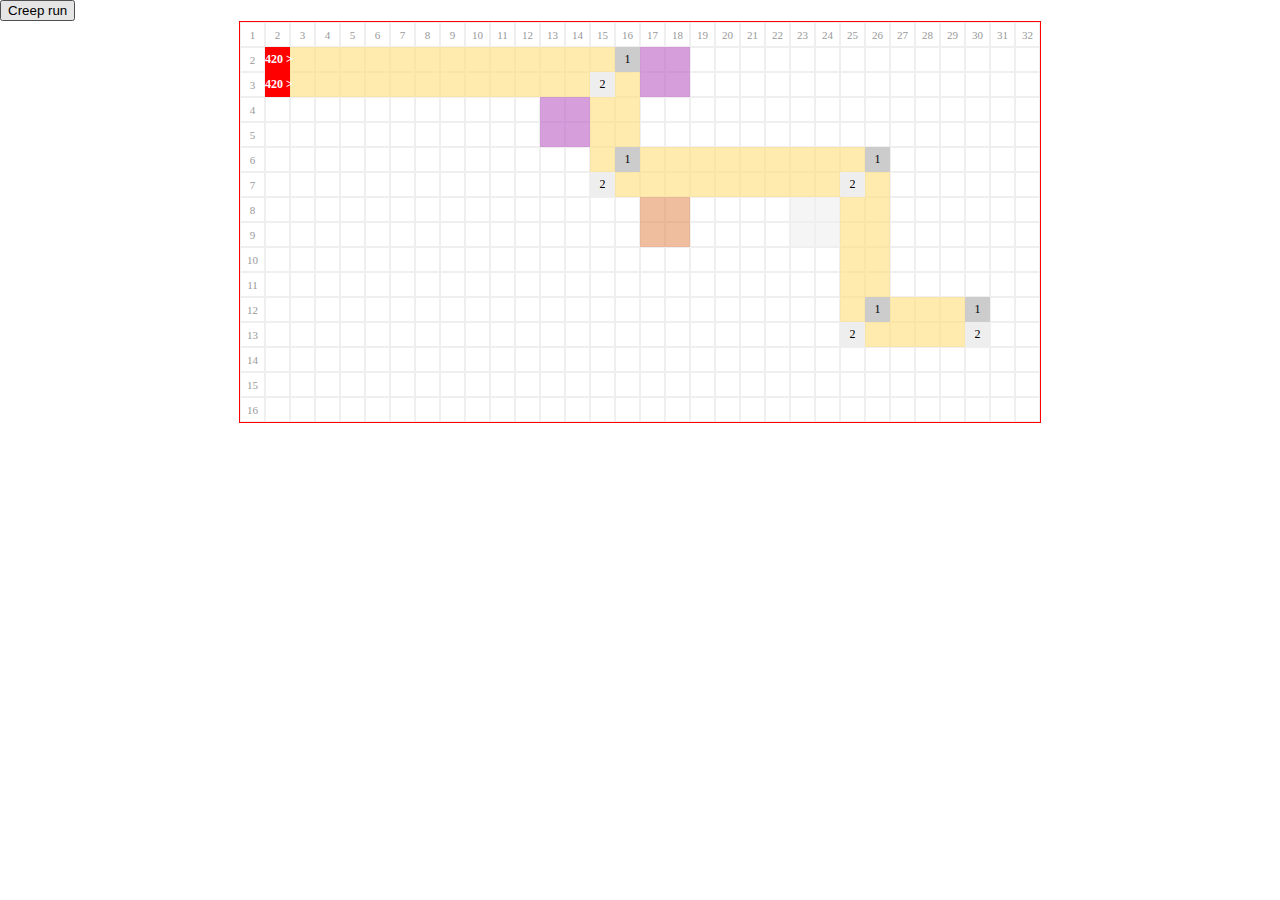
==== index.html @ fa78db21 "First commit" ====
<!DOCTYPE html>
<html>
<head>
    <title>TDVN-Trial</title>

    <style type="text/css">
        body {
            font: 12px 'Trebuchet MS';
            margin: 0;
            padding: 0;
        }
        /* MAP + ROUTE */
        #tdvnMap {
            border: 1px solid red;
            margin: 0 auto;
            position: relative;
        }
        .GridCell {
            box-sizing: border-box;
            -moz-box-sizing: border-box;
            -webkit-box-sizing: border-box;
            border: 1px solid #efefef;
            float: left;
            font-size: 11px;
            color: #999;
            text-align: center;
            line-height: 25px;
        }
        .MapRoute {
            background: #fd7;
            position: absolute;
            z-index: 1;
            opacity: 0.6;
            -moz-opacity: 0.6;
            -webkit-opacity: 0.6;
        }
        .MapTower {
            background: #efefef;
            width: 50px;
            height: 50px;
            position: absolute;
            z-index: 3;
            opacity: 0.6;
            -moz-opacity: 0.6;
            -webkit-opacity: 0.6;
        }
        /* TOWER */
        .Tower {
            background: #aef;
            width: 50px;
            height: 50px;
            opacity: 0.6;
            -moz-opacity: 0.6;
            -webkit-opacity: 0.6;
        }
        .TowerRange {
            position: absolute;
            z-index: 2;
        }
        .MagicTower {
            background: #90a;
        }
        .IncredibleTower {
            background: #d50;
        }

        /* CREEP */
        .Creep {
            width: 25px;
            height: 25px;
            background: #f00;
            position: absolute;
            z-index: 3;
            box-sizing: border-box;
            -moz-box-sizing: border-box;
            -webkit-box-sizing: border-box;
            text-align: center;
            line-height: 25px;
            color: #fff;
            font-weight: bold;
        }
    </style>
    
    <script type="text/javascript" src="js/vendor/jquery.js"></script>
    <script type="text/javascript" src="js/vendor/gsap/easing/EasePack.min.js"></script>
    <script type="text/javascript" src="js/vendor/gsap/plugins/CSSPlugin.min.js"></script>
    <script type="text/javascript" src="js/vendor/gsap/plugins/BezierPlugin.min.js"></script>
    <script type="text/javascript" src="js/vendor/gsap/TweenLite.min.js"></script>
    <script type="text/javascript" src="js/vendor/gsap/jquery.gsap.min.js"></script>

    <script type="text/javascript" src="js/Core.js"></script>
    <script type="text/javascript" src="js/class/Tower.js"></script>
    <script type="text/javascript" src="js/class/Skill.js"></script>
    <script type="text/javascript" src="js/class/Creep.js"></script>
    <script type="text/javascript" src="js/class/Map.js"></script>
    <script type="text/javascript">
        jQuery(document).ready(function () {
            (function ($) {
                var startBtn = $('<button id="startBtn">Creep run</button>').appendTo('body');

                //1.MAP -> create a map: 32,16 grid with cell size 25x25
                var mapConfig = {
                    x: 32,
                    y: 16,
                    size: 25
                };
                var map = new TDVN.Map([mapConfig.x, mapConfig.y], mapConfig.size);
                var mapFlow = 1; //1: left->right, 2: top->down, 3: right->left, 4: bottom->up
                //for debug only, show map grid guides
                var cell = $('<div class="GridCell"></div>');
                var j = 0;
                for ( var i = 0; i < mapConfig.x*mapConfig.y; i++ ) {
                    var _cell_ = cell.clone().css({width:mapConfig.size, height:mapConfig.size});
                    if ( i >= 0 && i < mapConfig.x ) { _cell_.text(i+1); }
                    if ( i-(j*mapConfig.x) == 0 ) { _cell_.text(++j); }
                    map.obj.append(_cell_); 
                }

                //**ROUTE -> create some routes
                //new TDVN.MapRuute(startPoint/*object{x,y}*/, length, axis/*String x|y*/, direction)
                var route1 = new TDVN.MapRoute({x: 2, y: 2}, 13, 'x', 1);
                var route2 = new TDVN.MapRoute({x: 15, y: 2}, 6, 'y', 1);
                var route3 = new TDVN.MapRoute({x: 17, y: 6}, 8, 'x', 1);
                var route4 = new TDVN.MapRoute({x: 25, y: 6}, 8, 'y', 1);
                var route5 = new TDVN.MapRoute({x: 27, y: 12}, 4, 'x', 1);
                //add created routes to map
                map.add({ //route 1
                    object: route1,
                    isRoute: true,
                    x: route1.data('x'),
                    y: route1.data('y')
                });
                map.add({ //route 2
                    object: route2,
                    isRoute: true,
                    x: route2.data('x'),
                    y: route2.data('y')
                });
                map.add({ //route 3
                    object: route3,
                    isRoute: true,
                    x: route3.data('x'),
                    y: route3.data('y')
                });
                map.add({ //route 4
                    object: route4,
                    isRoute: true,
                    x: route4.data('x'),
                    y: route4.data('y')
                });
                map.add({ //route 5
                    object: route5,
                    isRoute: true,
                    x: route5.data('x'),
                    y: route5.data('y')
                });

                //2.TOWER PLACEHOLDER -> create some placeholder for tower
                var placholderTower1 = new TDVN.MapTower({x: 13, y: 4});
                var placholderTower2 = new TDVN.MapTower({x: 17, y: 2});
                var placholderTower3 = new TDVN.MapTower({x: 17, y: 8});
                var placholderTower4 = new TDVN.MapTower({x: 23, y: 8});
                //add created routes to map
                map.add({ //placeholder tower 1
                    object: placholderTower1.obj,
                    x: placholderTower1.x,
                    y: placholderTower1.y
                });
                map.add({ //placeholder tower 2
                    object: placholderTower2.obj,
                    x: placholderTower2.x,
                    y: placholderTower2.y
                });
                map.add({ //placeholder tower 3
                    object: placholderTower3.obj,
                    x: placholderTower3.x,
                    y: placholderTower3.y
                });
                map.add({ //placeholder tower 4
                    object: placholderTower4.obj,
                    x: placholderTower4.x,
                    y: placholderTower4.y
                });
                
                //3a.TOWER -> define tower class called 'MagicTower'
                TDVN.TowerFactory.define('MagicTower', {
                    speed: 1, //number or firing per second
                    damage: 10, //number of creep blood will be decreased
                    effect: {},
                    scope: 1, //area around tower, by grid cell -> [3x3] around tower
                    multiple: 1, //number of creep that tower can attack at the same time
                });
                //init some MagicTower
                var mTower1 = MagicTower.create();
                var mTower2 = MagicTower.create();
                //add some MagicTower to placeholder tower on map
                placholderTower1.build(mTower1);
                placholderTower2.build(mTower2);

                //3b.TOWER -> define tower class called 'IncredibleTower'
                TDVN.TowerFactory.define('IncredibleTower', {
                    speed: 5, //number or firing per second
                    damage: 50, //number of creep blood will be decreased
                    effect: {},
                    scope: 2, //area around tower, by grid cell -> [5x5] around tower
                    multiple: 1, //number of creep that tower can attack at the same time
                });
                //init some MagicTower
                var mTower3 = IncredibleTower.create();
                //add some MagicTower to placeholder tower on map
                placholderTower3.build(mTower3);
                
                var route1Data = route1.data();
                var creepHome = [
                    [{x: route1Data.x, y: route1Data.y}, {x: route1Data.x, y: route1Data.y+1}], //1: left -> right
                    [{x: route1Data.x, y: route1Data.y+2}, {x: route1Data.x+1, y: route1Data.y+2}], //2: top->down
                    [{x: route1Data.x-1, y: route1Data.y}, {x: route1Data.x-1, y: route1Data.y+1}], //3: right -> left
                    [{x: route1Data.x, y: route1Data.y-1}, {x: route1Data.x+1, y: route1Data.y-1}] //4: bottom -> up
                ];
                creepHome = creepHome[mapFlow-1];

                //4a.CREEP -> define some kind of Creep -> NormalCreep
                TDVN.CreepFactory.define('NormalCreep', {
                    speed: 1,
                    blood: 120,
                    shield: 1
                });
                //init some NormalCreep
                var nCreep1 = NormalCreep.create();
                var nCreep2 = NormalCreep.create();
                map.add({ //creep 1
                    object: nCreep1.obj,
                    x: creepHome[0].x,
                    y: creepHome[0].y
                });
                map.add({ //creep 2
                    object: nCreep2.obj,
                    x: creepHome[1].x,
                    y: creepHome[1].y
                });

                //4b.CREEP -> define some kind of Creep -> SuperCreep
                TDVN.CreepFactory.define('SuperCreep', {
                    speed: 2,
                    blood: 420,
                    shield: 5
                });
                //init some NormalCreep
                var nCreep3 = SuperCreep.create();
                var nCreep4 = SuperCreep.create();
                var nCreep5 = SuperCreep.create();
                map.add({ //creep 3
                    object: nCreep3.obj,
                    x: creepHome[0].x,
                    y: creepHome[0].y
                });
                map.add({ //creep 4
                    object: nCreep4.obj,
                    x: creepHome[1].x,
                    y: creepHome[1].y
                });
                map.add({ //creep 5
                    object: nCreep5.obj,
                    x: creepHome[0].x,
                    y: creepHome[0].y
                });
                
                //5.CREEP -> push created creep into queue
                TDVN.CreepQueue.push(nCreep1);
                TDVN.CreepQueue.push(nCreep2);
                TDVN.CreepQueue.push(nCreep3);
                TDVN.CreepQueue.push(nCreep4);
                TDVN.CreepQueue.push(nCreep5);

                //6. CREEP -> start running
                var creepRoute = map.pathToPosition(map.getCreepPath(creepHome), creepHome);
                startBtn.on('click', function (e) {
                    startBtn.remove();
                    TDVN.CreepQueue.flush(1, function (creeps) {
                        $.each(creeps, function (index, creep) {
                            map.bindRoute(creep, creepRoute[index%2 == 0 ? 'rear' : 'inner']);
                        });
                    });
                });
            })(jQuery);
        });
    </script>
</head>

<body>
</body>
</html>
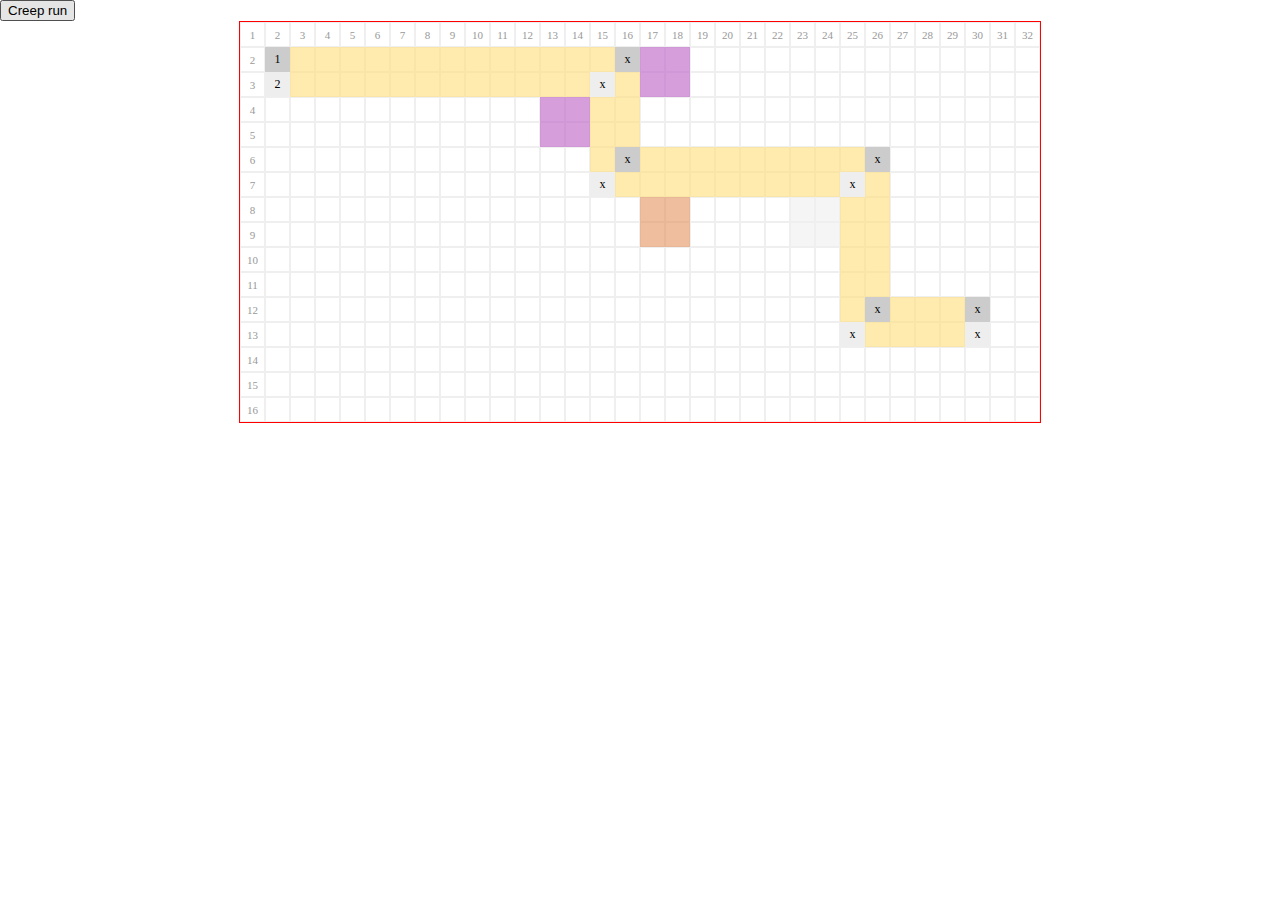
==== commit 5e000fc6: "Update and fix bugs. Add test pack" ====
--- a/index.html
+++ b/index.html
@@ -3,290 +3,40 @@
 <head>
     <title>TDVN-Trial</title>
 
-    <style type="text/css">
-        body {
-            font: 12px 'Trebuchet MS';
-            margin: 0;
-            padding: 0;
-        }
-        /* MAP + ROUTE */
-        #tdvnMap {
-            border: 1px solid red;
-            margin: 0 auto;
-            position: relative;
-        }
-        .GridCell {
-            box-sizing: border-box;
-            -moz-box-sizing: border-box;
-            -webkit-box-sizing: border-box;
-            border: 1px solid #efefef;
-            float: left;
-            font-size: 11px;
-            color: #999;
-            text-align: center;
-            line-height: 25px;
-        }
-        .MapRoute {
-            background: #fd7;
-            position: absolute;
-            z-index: 1;
-            opacity: 0.6;
-            -moz-opacity: 0.6;
-            -webkit-opacity: 0.6;
-        }
-        .MapTower {
-            background: #efefef;
-            width: 50px;
-            height: 50px;
-            position: absolute;
-            z-index: 3;
-            opacity: 0.6;
-            -moz-opacity: 0.6;
-            -webkit-opacity: 0.6;
-        }
-        /* TOWER */
-        .Tower {
-            background: #aef;
-            width: 50px;
-            height: 50px;
-            opacity: 0.6;
-            -moz-opacity: 0.6;
-            -webkit-opacity: 0.6;
-        }
-        .TowerRange {
-            position: absolute;
-            z-index: 2;
-        }
-        .MagicTower {
-            background: #90a;
-        }
-        .IncredibleTower {
-            background: #d50;
-        }
+    <link rel="stylesheet" type="text/css" href="css/main.css" />
 
-        /* CREEP */
-        .Creep {
-            width: 25px;
-            height: 25px;
-            background: #f00;
-            position: absolute;
-            z-index: 3;
-            box-sizing: border-box;
-            -moz-box-sizing: border-box;
-            -webkit-box-sizing: border-box;
-            text-align: center;
-            line-height: 25px;
-            color: #fff;
-            font-weight: bold;
-        }
-    </style>
-    
+    <!-- use for testing only. Remove when goes on Production -->
+    <link rel="stylesheet" type="text/css" href="test/css/test.css" />
+    <!-- end. Testing -->
+</head>
+
+<body>
+    <!-- content will be generated here -->
+
+    <!-- loading dependancies vendor -->
     <script type="text/javascript" src="js/vendor/jquery.js"></script>
+    <script type="text/javascript" src="js/vendor/jquery-ui-touchpunch.js"></script>
     <script type="text/javascript" src="js/vendor/gsap/easing/EasePack.min.js"></script>
     <script type="text/javascript" src="js/vendor/gsap/plugins/CSSPlugin.min.js"></script>
     <script type="text/javascript" src="js/vendor/gsap/plugins/BezierPlugin.min.js"></script>
     <script type="text/javascript" src="js/vendor/gsap/TweenLite.min.js"></script>
     <script type="text/javascript" src="js/vendor/gsap/jquery.gsap.min.js"></script>
+    <!-- end. vendor -->
 
+    <!-- loading core class -->
     <script type="text/javascript" src="js/Core.js"></script>
     <script type="text/javascript" src="js/class/Tower.js"></script>
     <script type="text/javascript" src="js/class/Skill.js"></script>
     <script type="text/javascript" src="js/class/Creep.js"></script>
     <script type="text/javascript" src="js/class/Map.js"></script>
-    <script type="text/javascript">
-        jQuery(document).ready(function () {
-            (function ($) {
-                var startBtn = $('<button id="startBtn">Creep run</button>').appendTo('body');
+    <script type="text/javascript" src="js/class/MapLoader.js"></script>
+    <!-- end. core class -->
 
-                //1.MAP -> create a map: 32,16 grid with cell size 25x25
-                var mapConfig = {
-                    x: 32,
-                    y: 16,
-                    size: 25
-                };
-                var map = new TDVN.Map([mapConfig.x, mapConfig.y], mapConfig.size);
-                var mapFlow = 1; //1: left->right, 2: top->down, 3: right->left, 4: bottom->up
-                //for debug only, show map grid guides
-                var cell = $('<div class="GridCell"></div>');
-                var j = 0;
-                for ( var i = 0; i < mapConfig.x*mapConfig.y; i++ ) {
-                    var _cell_ = cell.clone().css({width:mapConfig.size, height:mapConfig.size});
-                    if ( i >= 0 && i < mapConfig.x ) { _cell_.text(i+1); }
-                    if ( i-(j*mapConfig.x) == 0 ) { _cell_.text(++j); }
-                    map.obj.append(_cell_); 
-                }
+    <!-- use for testing only. Remove when goes on Production -->
+    <script type="text/javascript" src="test/js/testcases.js"></script>
+    <!-- <script type="text/javascript" src="test/js/test.js"></script> -->
+    <!-- end. Testing -->
 
-                //**ROUTE -> create some routes
-                //new TDVN.MapRuute(startPoint/*object{x,y}*/, length, axis/*String x|y*/, direction)
-                var route1 = new TDVN.MapRoute({x: 2, y: 2}, 13, 'x', 1);
-                var route2 = new TDVN.MapRoute({x: 15, y: 2}, 6, 'y', 1);
-                var route3 = new TDVN.MapRoute({x: 17, y: 6}, 8, 'x', 1);
-                var route4 = new TDVN.MapRoute({x: 25, y: 6}, 8, 'y', 1);
-                var route5 = new TDVN.MapRoute({x: 27, y: 12}, 4, 'x', 1);
-                //add created routes to map
-                map.add({ //route 1
-                    object: route1,
-                    isRoute: true,
-                    x: route1.data('x'),
-                    y: route1.data('y')
-                });
-                map.add({ //route 2
-                    object: route2,
-                    isRoute: true,
-                    x: route2.data('x'),
-                    y: route2.data('y')
-                });
-                map.add({ //route 3
-                    object: route3,
-                    isRoute: true,
-                    x: route3.data('x'),
-                    y: route3.data('y')
-                });
-                map.add({ //route 4
-                    object: route4,
-                    isRoute: true,
-                    x: route4.data('x'),
-                    y: route4.data('y')
-                });
-                map.add({ //route 5
-                    object: route5,
-                    isRoute: true,
-                    x: route5.data('x'),
-                    y: route5.data('y')
-                });
-
-                //2.TOWER PLACEHOLDER -> create some placeholder for tower
-                var placholderTower1 = new TDVN.MapTower({x: 13, y: 4});
-                var placholderTower2 = new TDVN.MapTower({x: 17, y: 2});
-                var placholderTower3 = new TDVN.MapTower({x: 17, y: 8});
-                var placholderTower4 = new TDVN.MapTower({x: 23, y: 8});
-                //add created routes to map
-                map.add({ //placeholder tower 1
-                    object: placholderTower1.obj,
-                    x: placholderTower1.x,
-                    y: placholderTower1.y
-                });
-                map.add({ //placeholder tower 2
-                    object: placholderTower2.obj,
-                    x: placholderTower2.x,
-                    y: placholderTower2.y
-                });
-                map.add({ //placeholder tower 3
-                    object: placholderTower3.obj,
-                    x: placholderTower3.x,
-                    y: placholderTower3.y
-                });
-                map.add({ //placeholder tower 4
-                    object: placholderTower4.obj,
-                    x: placholderTower4.x,
-                    y: placholderTower4.y
-                });
-                
-                //3a.TOWER -> define tower class called 'MagicTower'
-                TDVN.TowerFactory.define('MagicTower', {
-                    speed: 1, //number or firing per second
-                    damage: 10, //number of creep blood will be decreased
-                    effect: {},
-                    scope: 1, //area around tower, by grid cell -> [3x3] around tower
-                    multiple: 1, //number of creep that tower can attack at the same time
-                });
-                //init some MagicTower
-                var mTower1 = MagicTower.create();
-                var mTower2 = MagicTower.create();
-                //add some MagicTower to placeholder tower on map
-                placholderTower1.build(mTower1);
-                placholderTower2.build(mTower2);
-
-                //3b.TOWER -> define tower class called 'IncredibleTower'
-                TDVN.TowerFactory.define('IncredibleTower', {
-                    speed: 5, //number or firing per second
-                    damage: 50, //number of creep blood will be decreased
-                    effect: {},
-                    scope: 2, //area around tower, by grid cell -> [5x5] around tower
-                    multiple: 1, //number of creep that tower can attack at the same time
-                });
-                //init some MagicTower
-                var mTower3 = IncredibleTower.create();
-                //add some MagicTower to placeholder tower on map
-                placholderTower3.build(mTower3);
-                
-                var route1Data = route1.data();
-                var creepHome = [
-                    [{x: route1Data.x, y: route1Data.y}, {x: route1Data.x, y: route1Data.y+1}], //1: left -> right
-                    [{x: route1Data.x, y: route1Data.y+2}, {x: route1Data.x+1, y: route1Data.y+2}], //2: top->down
-                    [{x: route1Data.x-1, y: route1Data.y}, {x: route1Data.x-1, y: route1Data.y+1}], //3: right -> left
-                    [{x: route1Data.x, y: route1Data.y-1}, {x: route1Data.x+1, y: route1Data.y-1}] //4: bottom -> up
-                ];
-                creepHome = creepHome[mapFlow-1];
-
-                //4a.CREEP -> define some kind of Creep -> NormalCreep
-                TDVN.CreepFactory.define('NormalCreep', {
-                    speed: 1,
-                    blood: 120,
-                    shield: 1
-                });
-                //init some NormalCreep
-                var nCreep1 = NormalCreep.create();
-                var nCreep2 = NormalCreep.create();
-                map.add({ //creep 1
-                    object: nCreep1.obj,
-                    x: creepHome[0].x,
-                    y: creepHome[0].y
-                });
-                map.add({ //creep 2
-                    object: nCreep2.obj,
-                    x: creepHome[1].x,
-                    y: creepHome[1].y
-                });
-
-                //4b.CREEP -> define some kind of Creep -> SuperCreep
-                TDVN.CreepFactory.define('SuperCreep', {
-                    speed: 2,
-                    blood: 420,
-                    shield: 5
-                });
-                //init some NormalCreep
-                var nCreep3 = SuperCreep.create();
-                var nCreep4 = SuperCreep.create();
-                var nCreep5 = SuperCreep.create();
-                map.add({ //creep 3
-                    object: nCreep3.obj,
-                    x: creepHome[0].x,
-                    y: creepHome[0].y
-                });
-                map.add({ //creep 4
-                    object: nCreep4.obj,
-                    x: creepHome[1].x,
-                    y: creepHome[1].y
-                });
-                map.add({ //creep 5
-                    object: nCreep5.obj,
-                    x: creepHome[0].x,
-                    y: creepHome[0].y
-                });
-                
-                //5.CREEP -> push created creep into queue
-                TDVN.CreepQueue.push(nCreep1);
-                TDVN.CreepQueue.push(nCreep2);
-                TDVN.CreepQueue.push(nCreep3);
-                TDVN.CreepQueue.push(nCreep4);
-                TDVN.CreepQueue.push(nCreep5);
-
-                //6. CREEP -> start running
-                var creepRoute = map.pathToPosition(map.getCreepPath(creepHome), creepHome);
-                startBtn.on('click', function (e) {
-                    startBtn.remove();
-                    TDVN.CreepQueue.flush(1, function (creeps) {
-                        $.each(creeps, function (index, creep) {
-                            map.bindRoute(creep, creepRoute[index%2 == 0 ? 'rear' : 'inner']);
-                        });
-                    });
-                });
-            })(jQuery);
-        });
-    </script>
-</head>
-
-<body>
+    <script type="text/javascript" src="js/map/map1.js"></script>
 </body>
 </html>
--- a/css/main.css
+++ b/css/main.css
@@ -0,0 +1,103 @@
+body {
+    font: 12px 'Trebuchet MS';
+    margin: 0;
+    padding: 0;
+}
+.Hidden {
+    display: none;
+}
+/* MAP + ROUTE */
+#tdvnMap {
+    border: 1px solid red;
+    margin: 0 auto;
+    position: relative;
+}
+.GridCell {
+    box-sizing: border-box;
+    -moz-box-sizing: border-box;
+    -webkit-box-sizing: border-box;
+    border: 1px solid #efefef;
+    float: left;
+    font-size: 11px;
+    color: #999;
+    text-align: center;
+    line-height: 25px;
+}
+.MapRoute {
+    background: #fd7;
+    position: absolute;
+    z-index: 1;
+    opacity: 0.6;
+    -moz-opacity: 0.6;
+    -webkit-opacity: 0.6;
+}
+.MapTower {
+    background: #efefef;
+    width: 50px;
+    height: 50px;
+    position: absolute;
+    z-index: 3;
+    opacity: 0.6;
+    -moz-opacity: 0.6;
+    -webkit-opacity: 0.6;
+}
+/* TOWER */
+.Tower {
+    background: #aef;
+    width: 50px;
+    height: 50px;
+    opacity: 0.6;
+    -moz-opacity: 0.6;
+    -webkit-opacity: 0.6;
+}
+.TowerRange {
+    position: absolute;
+    z-index: 2;
+}
+.Bullet {
+    width: 3px;
+    height: 3px;
+    position: absolute;
+    z-index: 4;
+    background: #000;
+}
+.MagicTower {
+    background: #90a;
+}
+.IncredibleTower {
+    background: #d50;
+}
+
+/* CREEP */
+.Creep {
+    width: 25px;
+    height: 25px;
+    background: #f00;
+    position: absolute;
+    z-index: 3;
+    box-sizing: border-box;
+    -moz-box-sizing: border-box;
+    -webkit-box-sizing: border-box;
+    text-align: center;
+    line-height: 25px;
+    color: #fff;
+    font-weight: bold;
+    font-size: 10px;
+    border-radius: 25px;
+    -moz-border-radius: 25px;
+    -webkit-border-radius: 25px;
+}
+
+.StartBtn {
+    background-image: -webkit-gradient(linear,left top,left bottom,from(#4d90fe),to(#4787ed));
+    background-image: -webkit-linear-gradient(top,#4d90fe,#4787ed);
+    background-image: linear-gradient(top,#4d90fe,#4787ed);
+    background-color: #4d90fe;
+    border: 1px solid #3079ed;
+    font-size: 16px;
+    color: #fff;
+    padding: 8px 15px;
+    position: absolute;
+    top: 10px;
+    right: 10px;
+}
--- a/test/css/test.css
+++ b/test/css/test.css
@@ -0,0 +1,22 @@
+#testcases {
+    width: 100%;
+    overflow: hidden;
+    text-align: center;
+}
+    #testcases li {
+        display: inline;
+    }
+        #testcases li a {
+            color: #333;
+            font-size: 16px;
+            font-weight: bold;
+            text-decoration: none;
+            padding: 0 10px;
+        }
+        #testcases li a:hover {
+            color: #999;
+        }
+        #testcases li.Active a,
+        #testcases li.Active a:hover {
+            background: #ccc;
+        }
